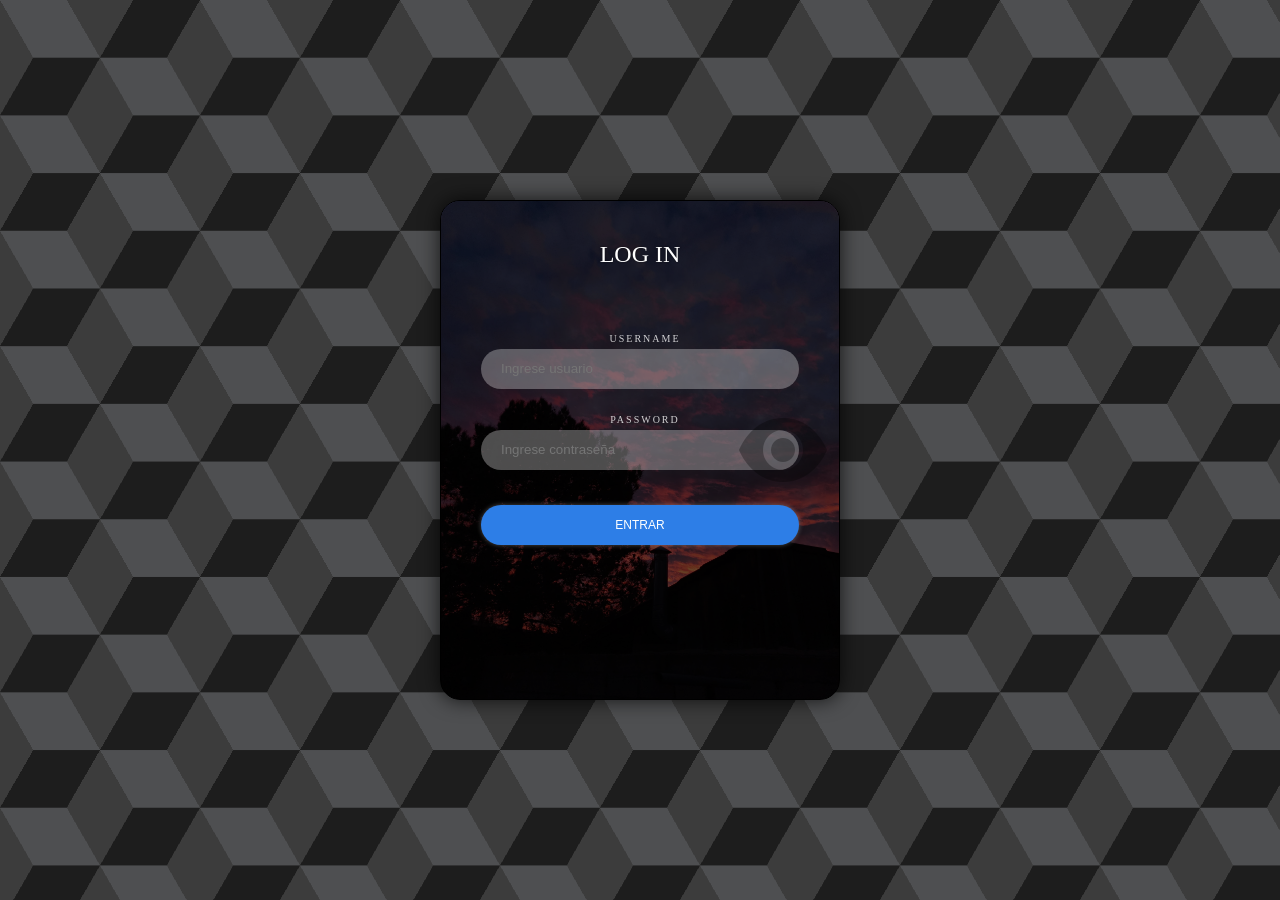
==== index.html @ b1ba22c0 "Add files via upload" ====
<!DOCTYPE html>
<html lang="en">
<head>
    <meta charset="UTF-8">
    <meta name="viewport" content="width=device-width, initial-scale=1.0">
    <link rel="stylesheet" href="style_login.css">

    <link rel="stylesheet" href="style.css">

    <script src="script.js"></script>

    <title>Document</title>
</head>
<body>

    <div class="container"></div>

    <div class="login">
        <form action="">
            <h1>LOG IN</h1>
            <label>Username</label>
            <input type="text" placeholder="Ingrese usuario" id="usuario">
            <label for="">Password</label>
            <!-- <input type="password" placeholder="Ingrese contraseña" id="clave"> -->

            <input type="password" placeholder="Ingrese contraseña" class="passw" id="Input"> 
            <img src="Show.png" alt="" class="icon" id="Eye">

            <input type="button" value="Entrar" onclick="loguear()" class="button">
            <!-- <button onclick="loguear()">Submit</button> -->
        </form>
    </div>

<!-- <a href="./Ballet_video/ballet_video.html"></a> -->
</body>
</html>
---- style.css ----
.login {
    border: 1px solid black;
    width: 400px;
    height: 500px;
    background: url('fondo.jpg');
    color: white;
    border-radius: 20px;
    box-shadow: 0px 0px 20px rgba(0, 0, 0, 0.75);
    background-size: cover;
    background-position: center;
    overflow: hidden;

    text-align: center;

    position: absolute;
    top: 50%;
    left: 50%;
    transform: translate(-50%, -50%);
}

form {
    display: block;
    box-sizing: border-box;
    padding: 40px;
    width: 100%;
    height: 100%;
    backdrop-filter: brightness(40%);
    flex-direction: column;
    display: flex;
    gap: 5px;
}

h1 {
    font-weight: normal;
    font-size: 24px;
    text-shadow: 0px 0px 2px rgba(0, 0, 0, 0.5);
    margin-bottom: 60px;
}

label {
    color: rgba(255, 255, 255, 0.8);
    text-transform: uppercase;
    font-size: 10px;
    letter-spacing: 2px;
    padding-left: 10px;
}

input {
    background: rgba(255, 255, 255, 0.3);
    height: 40px;
    line-height: 40px;
    border-radius: 20px;
    padding: 0px 20px;
    border: none;
    margin-bottom: 20px;
    color: white;
}

.button {
    background: rgb(45, 126, 231);
    height: 40px;
    line-height: 40px;
    border-radius: 40px;
    border: none;
    margin: 10px 0px;
    box-shadow: 0px 0px 5px rgba(255, 255, 255, 0.3);
    color: white;
    font-size: 12px;
    text-transform: uppercase;
}

    /* Fondo */

* {
	margin: 0;
	padding: 0;
	box-sizing: border-box;
}

body {
	background: #252525;
	color: #fff;
	display: flex;
	align-items: center;
	justify-content: center;
	height: 100vh;
}

.container {
	width: 100%;
	height: 100%;
	--s: 200px;
	/* control the size */
	--c1: #1d1d1d;
	--c2: #4e4f51;
	--c3: #3c3c3c;

	background: repeating-conic-gradient(from 30deg,
			#0000 0 120deg,
			var(--c3) 0 180deg) calc(0.5 * var(--s)) calc(0.5 * var(--s) * 0.577),
		repeating-conic-gradient(from 30deg,
			var(--c1) 0 60deg,
			var(--c2) 0 120deg,
			var(--c3) 0 180deg);
	background-size: var(--s) calc(var(--s) * 0.577);
}




/* .passw{
    outline: none;
    width: 100%;
    background-color: white;
    color: #121212;
    border: none;
    position: absolute;
    top: 8px;
    left: 0;
    right: 0;
    bottom: 8px;
    padding-left: .5rem;
    box-sizing: border-box;
    font-size: 20px;
} */

.icon{
    position: absolute;
    position: absolute; 

    top: 50%;
    right: 8px;
    transform: translateY(-50%);
    opacity: 0.3;
    cursor: pointer;
}

.icon:hover{
    opacity: 0.8;
}
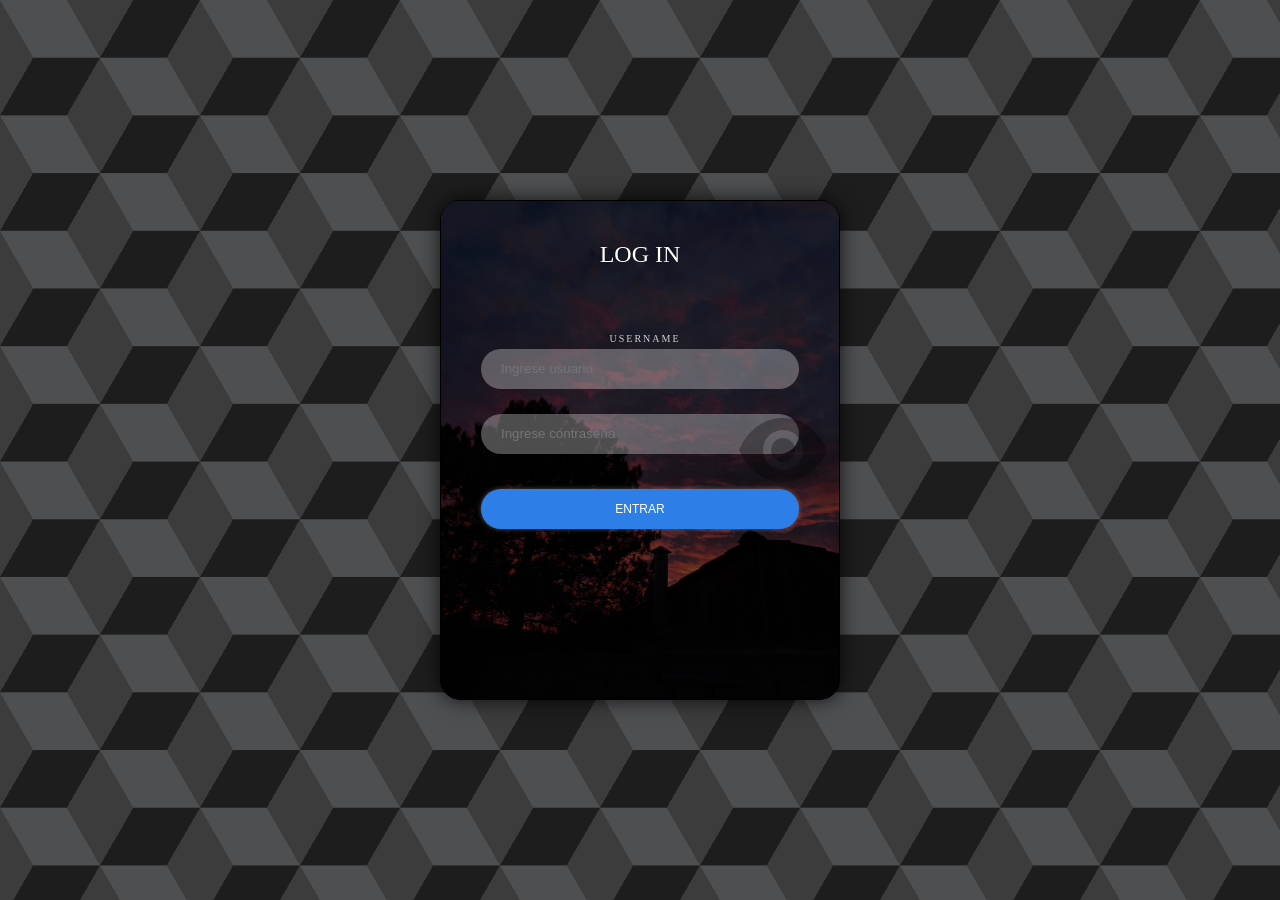
==== commit bc58d202: "Update index.html" ====
--- a/index.html
+++ b/index.html
@@ -20,7 +20,7 @@
             <h1>LOG IN</h1>
             <label>Username</label>
             <input type="text" placeholder="Ingrese usuario" id="usuario">
-            <label for="">Password</label>
+          <!--  <label for="">Password</label> -->
             <!-- <input type="password" placeholder="Ingrese contraseña" id="clave"> -->
 
             <input type="password" placeholder="Ingrese contraseña" class="passw" id="Input"> 
@@ -33,4 +33,4 @@
 
 <!-- <a href="./Ballet_video/ballet_video.html"></a> -->
 </body>
-</html>+</html>
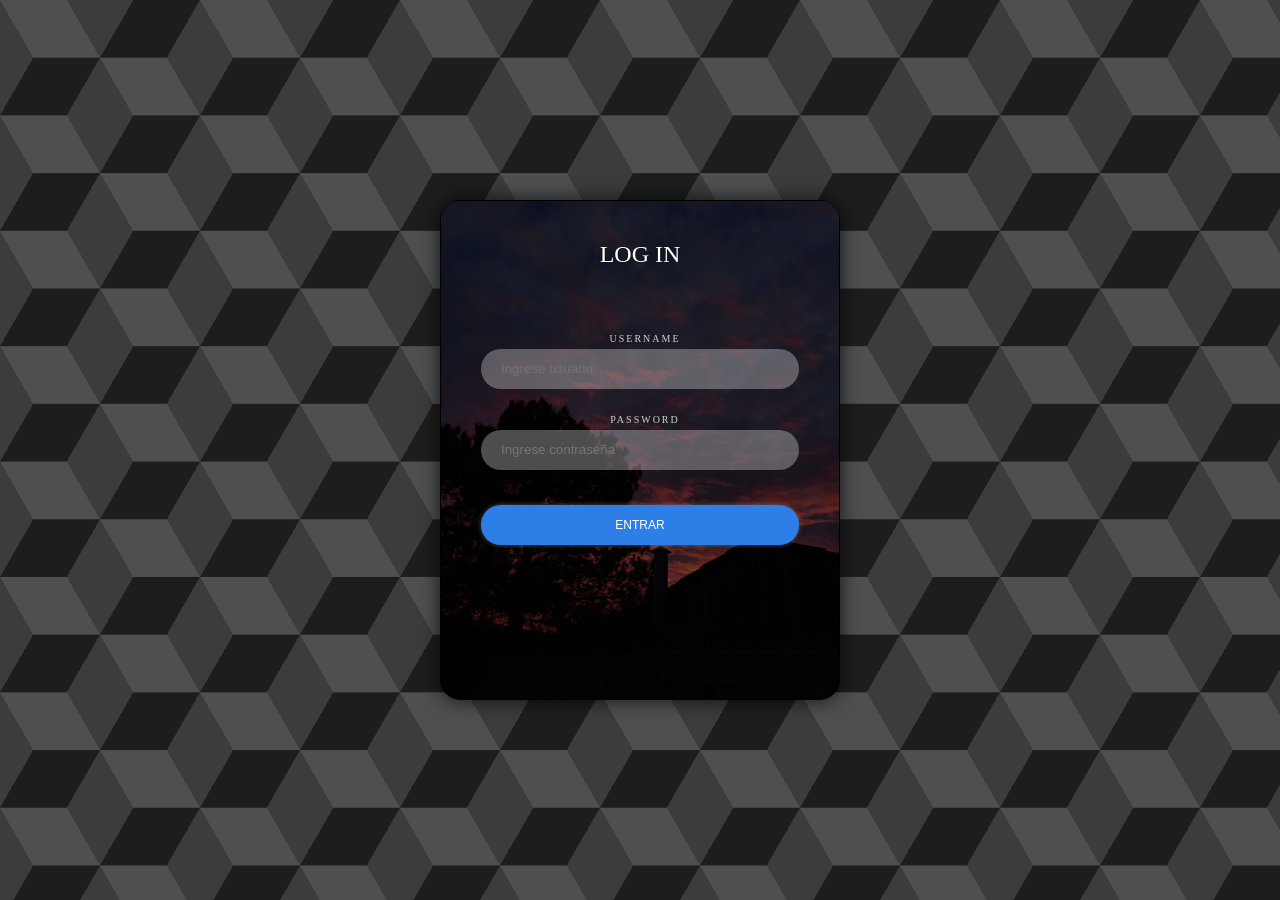
==== commit 5980f73f: "Add files via upload" ====
--- a/index.html
+++ b/index.html
@@ -20,11 +20,11 @@
             <h1>LOG IN</h1>
             <label>Username</label>
             <input type="text" placeholder="Ingrese usuario" id="usuario">
-          <!--  <label for="">Password</label> -->
+            <label for="">Password</label>
             <!-- <input type="password" placeholder="Ingrese contraseña" id="clave"> -->
 
             <input type="password" placeholder="Ingrese contraseña" class="passw" id="Input"> 
-            <img src="Show.png" alt="" class="icon" id="Eye">
+            <!-- <img src="Show.png" alt="" class="icon" id="Eye"> -->
 
             <input type="button" value="Entrar" onclick="loguear()" class="button">
             <!-- <button onclick="loguear()">Submit</button> -->
@@ -33,4 +33,4 @@
 
 <!-- <a href="./Ballet_video/ballet_video.html"></a> -->
 </body>
-</html>
+</html>
